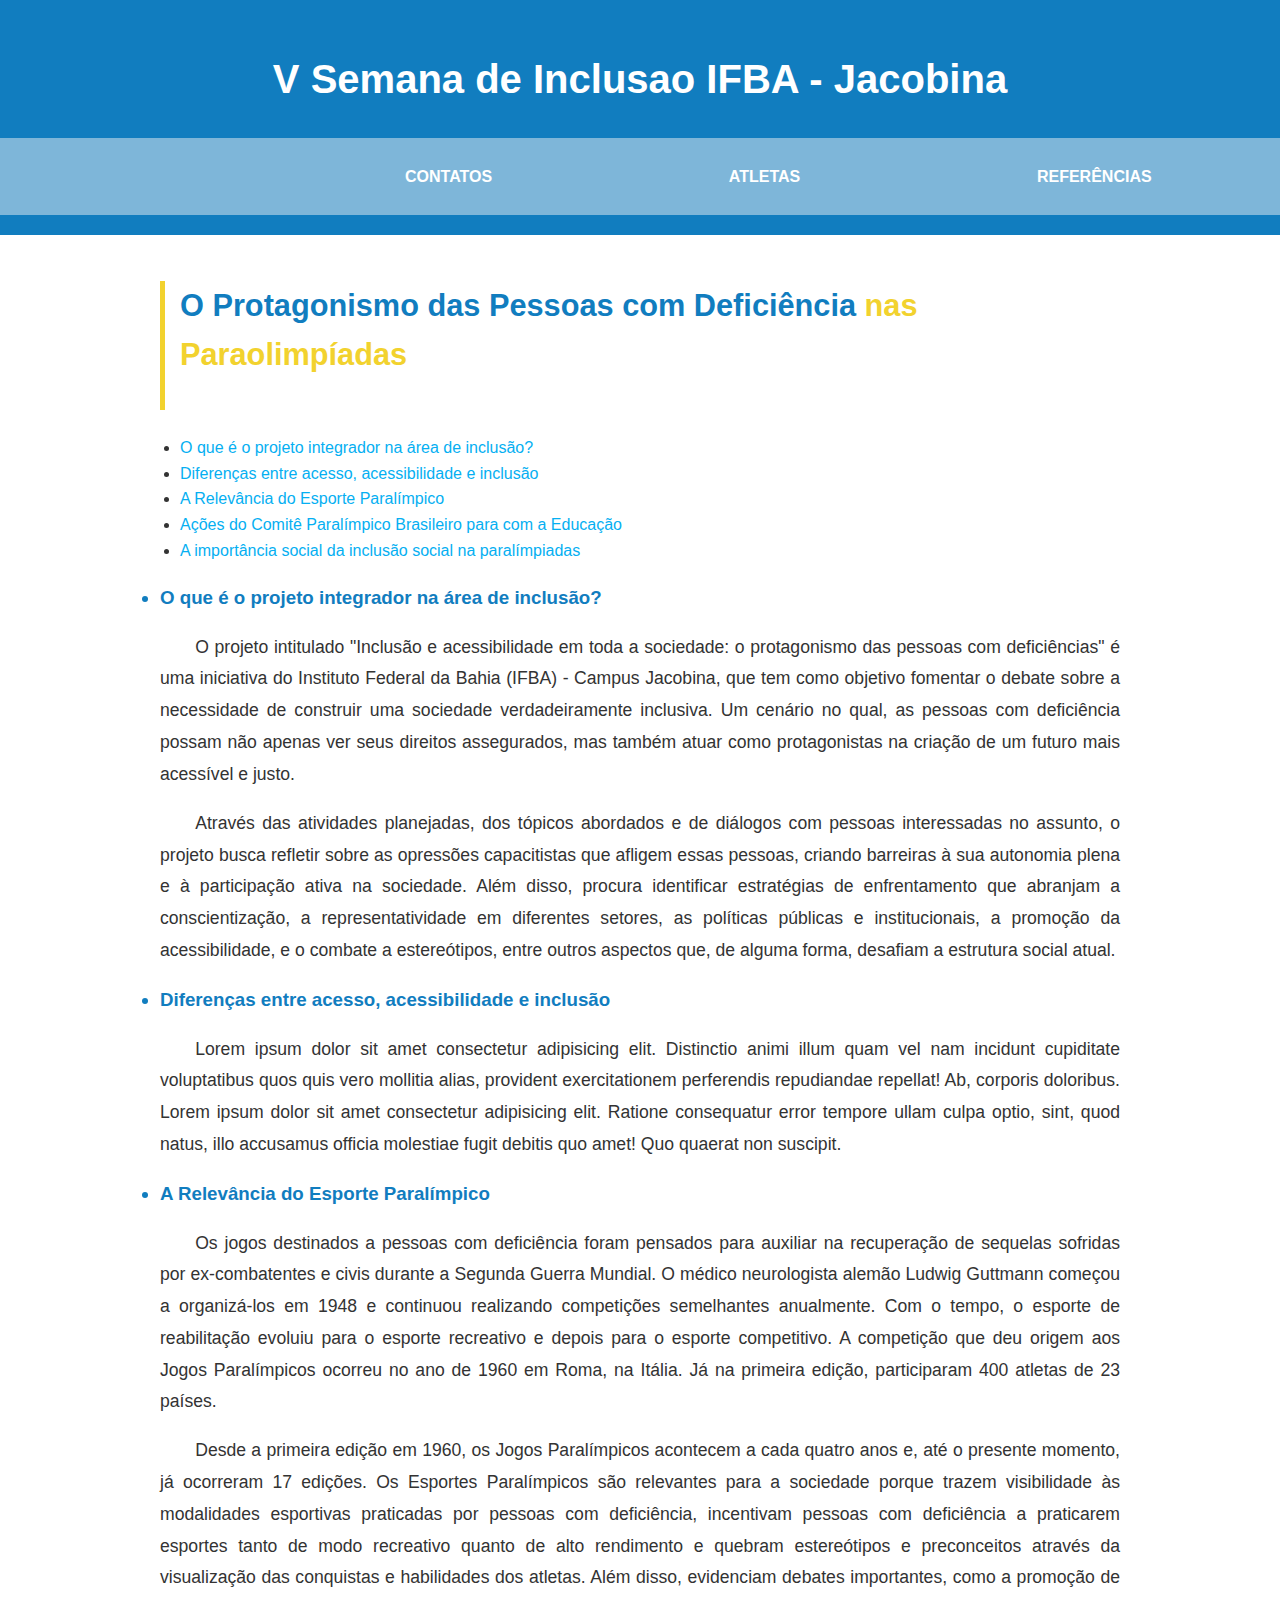
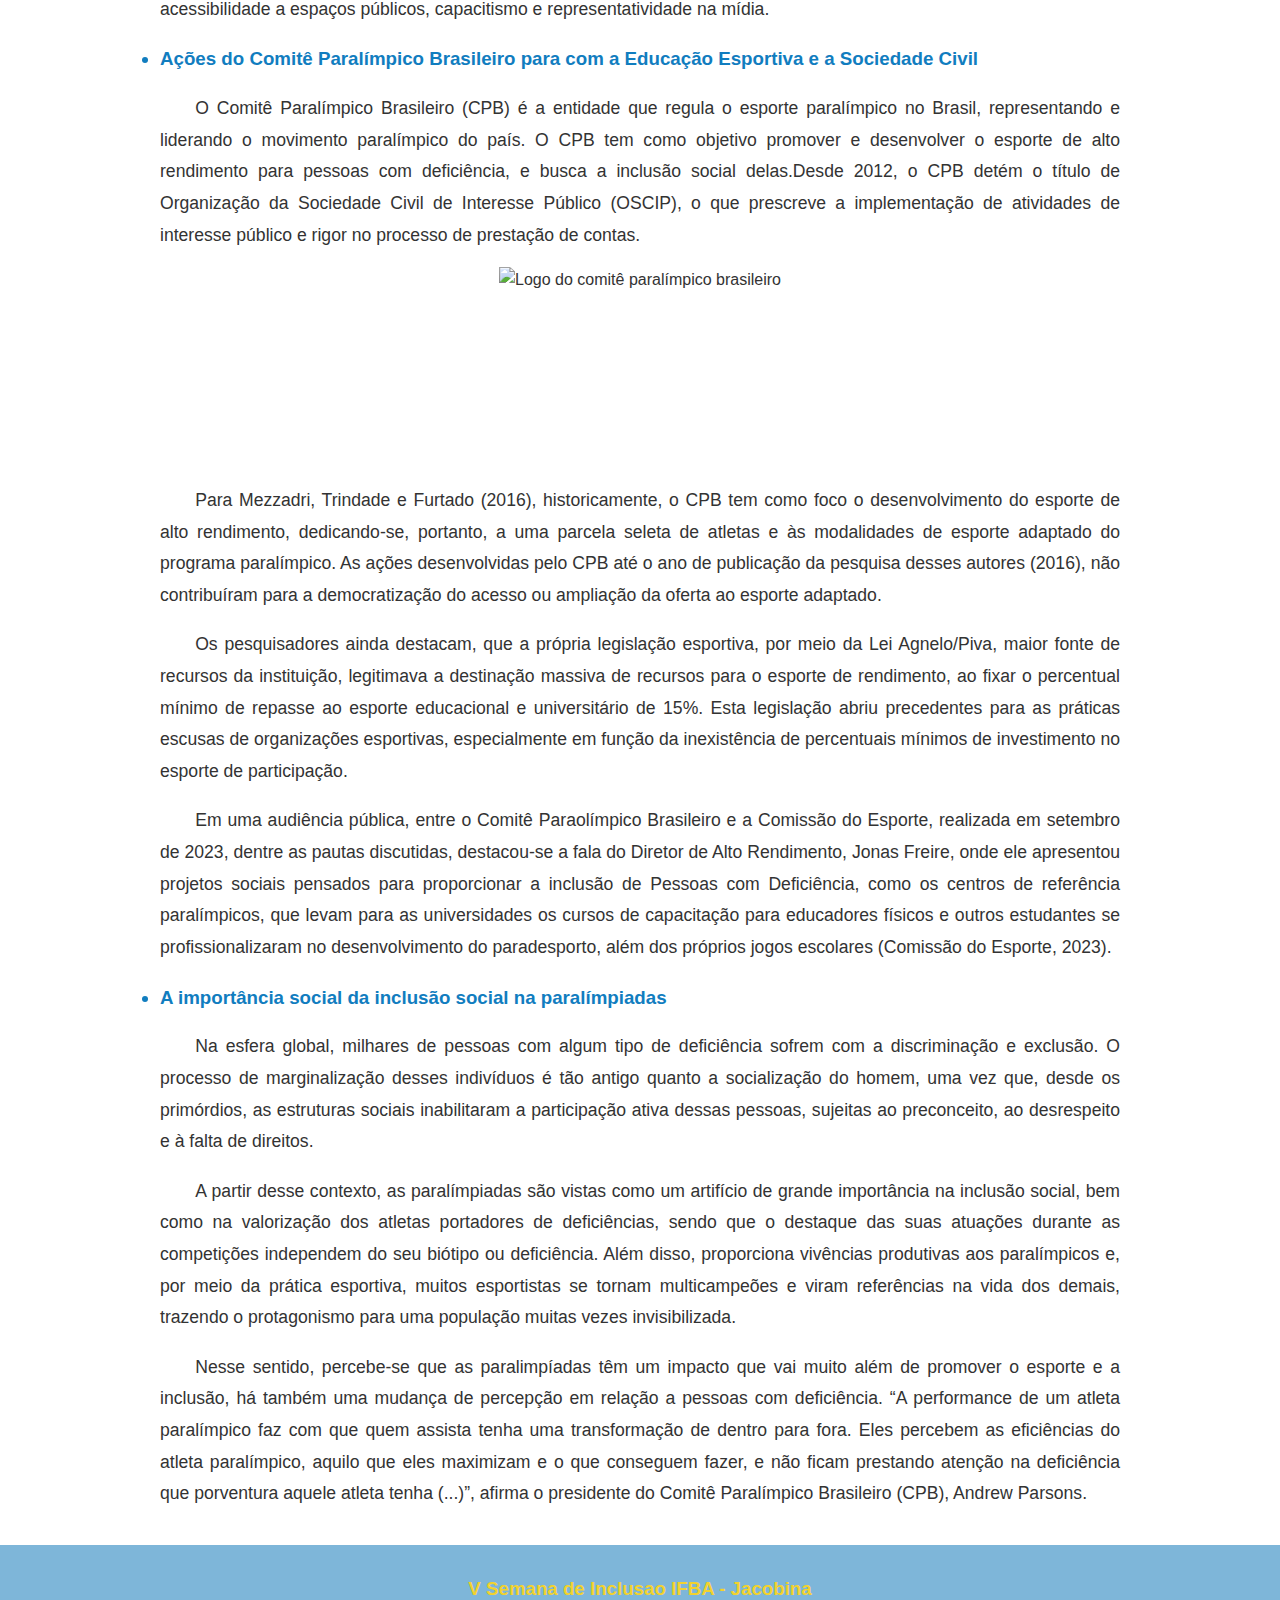
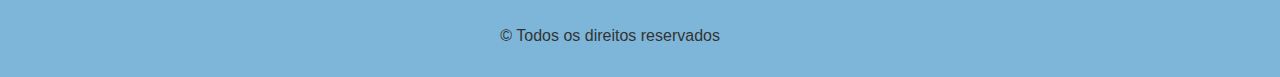
==== index.html @ 33319a95 "Update index.html" ====
<!DOCTYPE html>
<html lang="pt-Br">
<head>
    <meta charset="UTF-8">
    <meta name="viewport" content="width=device-width, initial-scale=1.0">
    <link rel="stylesheet" href="styles/style00.css">
    <link rel="stylesheet" href="styles/style.css">

    <title>V Semana de Inclusao IFBA - Jacobina</title>
</head>
<header class="cabecalho">
    <h1 class="titulo"> V Semana de Inclusao IFBA - Jacobina </h1>
    <nav class="navegacao"> 
        <ul class="menu">
            <li><a class="item" href="#"></a></li>
            <li><a class="item" href="#">Contatos</a></li>
            <li><a class="item" href="#">Atletas</a></li>
            <li><a class="item" href="#">Referências</a></li>
        </ul>
    </nav>
</header>
<body>
    <main class="conteudo-principal" id="projetos">
        
            <!-- 
            <section class="paineis">
            <h1 class="titulo">O que é o projeto integrador na área de inclusão?</h1>
            
            <div class="imagem-painel projeto2"></div>
            <div class="imagem-painel projeto1 mostrar"></div>
                <div class="imagem-painel projeto3"></div>
                <div class="imagem-painel projeto4"></div>
                <div class="imagem-painel projeto5"></div>
                <div class="imagem-painel projeto6"></div>
                <div class="imagem-painel projeto7"></div>
                <div class="imagem-painel projeto8"></div>
                <div class="imagem-painel projeto9"></div>
                
                <a href="#" id="btn-voltar" class="seta btn-voltar">voltar</a>
                <a href="#" id="btn-avancar" class="seta btn-avancar">avançar</a>
            </section>
            -->
            
        <section>
                <h2>
                    O Protagonismo das Pessoas com Deficiência <span>nas Paraolimpíadas</span>
                </h2>
                <section class="sumario">
                    <a href="#projeto_integrador">
                        <li> O que é o projeto integrador na área de inclusão?
                    </a>
                    <a href="#acessibilidade_inclusão">
                        <li>Diferenças entre acesso, acessibilidade e inclusão
                    </a>
                    <a href="#relevancia">
                        <li>A Relevância do Esporte Paralímpico
                    </a>
                    <a href="#acoes_Comite">
                        <li>Ações do Comitê Paralímpico Brasileiro para com a Educação 
                    </a>
                    <a href="#importância_social">
                        <li>A importância social da inclusão social na paralímpiadas
                    </a>
                </section>
                <h3 id="projeto_integrador">
                    <li> O que é o projeto integrador na área de inclusão?</h3>
                <article>
                <p>
                    O projeto intitulado "Inclusão e acessibilidade em toda a sociedade: o protagonismo das pessoas com deficiências" é uma iniciativa do Instituto Federal da Bahia (IFBA) - Campus Jacobina, que tem como objetivo fomentar o debate sobre a necessidade de construir uma sociedade verdadeiramente inclusiva. Um cenário no qual, as pessoas com deficiência possam não apenas ver seus direitos assegurados, mas também atuar como protagonistas na criação de um futuro mais acessível e justo.
                </p>
                <p>
                    Através das atividades planejadas, dos tópicos abordados e de diálogos com pessoas interessadas no assunto, o projeto busca refletir sobre as opressões capacitistas que afligem essas pessoas, criando barreiras à sua autonomia plena e à participação ativa na sociedade. Além disso, procura identificar estratégias de enfrentamento que abranjam a conscientização, a representatividade em diferentes setores, as políticas públicas e institucionais, a promoção da acessibilidade, e o combate a estereótipos, entre outros aspectos que, de alguma forma, desafiam a estrutura social atual.
                </p>
            </article>
            <article>
                <h3 id="acessibilidade_inclusão">
                    <li>Diferenças entre acesso, acessibilidade e inclusão
                </h3>
                <p>
                    Lorem ipsum dolor sit amet consectetur adipisicing elit. Distinctio animi illum quam vel nam incidunt cupiditate voluptatibus quos quis vero mollitia alias, provident exercitationem perferendis repudiandae repellat! Ab, corporis doloribus.
                    Lorem ipsum dolor sit amet consectetur adipisicing elit. Ratione consequatur error tempore ullam culpa optio, sint, quod natus, illo accusamus officia molestiae fugit debitis quo amet! Quo quaerat non suscipit.
                </p>
            </article>
            
            <article>
                <h3 id="relevancia">
                    <li>A Relevância do Esporte Paralímpico
                </h3>
                <p>
                    Os jogos destinados a pessoas com deficiência foram pensados para auxiliar na recuperação de sequelas sofridas por ex-combatentes e civis durante a Segunda Guerra Mundial. O médico neurologista alemão Ludwig Guttmann começou a organizá-los em 1948 e continuou realizando competições semelhantes anualmente. Com o tempo, o esporte de reabilitação evoluiu para o esporte recreativo e depois para o esporte competitivo. A competição que deu origem aos Jogos Paralímpicos ocorreu no ano de 1960 em Roma, na Itália. Já na primeira edição, participaram 400 atletas de 23 países.
                </p>
                <p>
                    Desde a primeira edição em 1960, os Jogos Paralímpicos acontecem a cada quatro anos e, até o presente momento, já ocorreram 17 edições. Os Esportes Paralímpicos são relevantes para a sociedade porque trazem visibilidade às modalidades esportivas praticadas por pessoas com deficiência, incentivam pessoas com deficiência a praticarem esportes tanto de modo recreativo quanto de alto rendimento e quebram estereótipos e preconceitos através da visualização das conquistas e habilidades dos atletas. Além disso, evidenciam debates importantes, como a promoção de acessibilidade a espaços públicos, capacitismo e representatividade na mídia.
                </p>
            </article>
            <article>
                <h3 id="acoes_Comite">
                    <li>Ações do Comitê Paralímpico Brasileiro para com a Educação Esportiva e a Sociedade Civil
                </h3>
                <p>
                    O Comitê Paralímpico Brasileiro (CPB) é a entidade que regula o esporte paralímpico no Brasil, representando e liderando o movimento paralímpico do país. O CPB tem como objetivo promover e desenvolver o esporte de alto rendimento para pessoas com deficiência, e busca a inclusão social delas.Desde 2012, o CPB detém o título de Organização da Sociedade Civil de Interesse Público (OSCIP), o que prescreve a implementação de atividades de interesse público e rigor no processo de prestação de contas.
                </p>
                <figure>
                    <img height="200px" src="assets/img_00.png" alt="Logo do comitê paralímpico brasileiro">
                </figure>
                <p>
                    Para Mezzadri, Trindade e Furtado (2016), historicamente, o CPB tem como foco o desenvolvimento do esporte de alto rendimento, dedicando-se, portanto, a uma parcela seleta de atletas e às modalidades de esporte adaptado do programa paralímpico. As ações desenvolvidas pelo CPB até o ano de publicação da pesquisa desses autores (2016), não contribuíram para a democratização do acesso ou ampliação da oferta ao esporte adaptado.
                </p>
                <p>
                    Os pesquisadores ainda destacam, que a própria legislação esportiva, por meio da Lei Agnelo/Piva, maior fonte de recursos da instituição, legitimava a destinação massiva de recursos para o esporte de rendimento, ao fixar o percentual mínimo de repasse ao esporte educacional e universitário de 15%. Esta legislação abriu precedentes para as práticas escusas de organizações esportivas, especialmente em função da inexistência de percentuais mínimos de investimento no esporte de participação.
                </p>
                <p>
                    Em uma audiência pública, entre o Comitê Paraolímpico Brasileiro e a Comissão do Esporte, realizada em setembro de 2023, dentre as pautas discutidas, destacou-se a fala do Diretor de Alto Rendimento, Jonas Freire, onde ele apresentou projetos sociais pensados para proporcionar a inclusão de Pessoas com Deficiência, como os centros de referência paralímpicos, que levam para as universidades os cursos de capacitação para educadores físicos e outros estudantes se profissionalizaram no desenvolvimento do paradesporto, além dos próprios jogos escolares (Comissão do Esporte, 2023).
                </p>
            </article>
            <article>
                <h3 id="importância_social">
                    <li>A importância social da inclusão social na paralímpiadas
                </h3>
                <p>
                    Na esfera global, milhares de pessoas com algum tipo de deficiência  sofrem com a discriminação e exclusão. O processo de marginalização desses indivíduos é tão antigo quanto a socialização do homem, uma vez que, desde os primórdios, as estruturas sociais inabilitaram a participação ativa dessas pessoas, sujeitas ao preconceito, ao desrespeito e à falta de direitos.
                </p>
                <p>
                    A partir desse contexto, as paralímpiadas são vistas como um artifício de grande importância na inclusão social, bem como na valorização dos atletas portadores de deficiências, sendo que o destaque das suas atuações durante as competições independem do seu biótipo ou deficiência. Além disso, proporciona vivências produtivas aos paralímpicos e, por meio da prática esportiva, muitos esportistas se tornam multicampeões e viram referências na vida dos demais, trazendo o protagonismo para uma população muitas vezes invisibilizada.
                </p>
                <p>
                    Nesse sentido, percebe-se que as paralimpíadas têm um impacto que vai muito além de promover o esporte e a inclusão, há também uma mudança de percepção em relação a pessoas com deficiência. “A performance de um atleta paralímpico faz com que quem assista tenha uma transformação de dentro para fora. Eles percebem as eficiências do atleta paralímpico, aquilo que eles maximizam e o que conseguem fazer, e não ficam prestando atenção na deficiência que porventura aquele atleta tenha (...)”, afirma o presidente do Comitê Paralímpico Brasileiro (CPB), Andrew Parsons.
                </p>
            </article>
        </section>
    </main>
    <footer>

        <nav class="navegacao">
            <h3><span class="titulo">V Semana de Inclusao IFBA - Jacobina</span></h3>
            <p class="copyright">© Todos os direitos reservados</p>
        </nav>
    </footer>
</body>
<script src="scripts/painel.js"></script>
<script src="https://cdnjs.cloudflare.com/ajax/libs/font-awesome/5.15.4/js/all.min.js"></script>
</html>
---- styles/style.css ----
/* Paleta de cores */
:root {
    --primary-color: #117DBF;   /* Azul Escuro */
    --secondary-color: #7EB6D9; /* Azul Claro */
    --highlight-color: #05AFF2; /* Ciano */
    --accent-color: #F2D22E;    /* Amarelo */
    --alert-color: #D93232;     /* Vermelho */
    --text-color: #333;         /* Cor do Texto Principal */
    --background-color: #fff;   /* Fundo Branco */
}

/* Estilos globais */
body {
    font-family: 'Arial', sans-serif;
    line-height: 1.6;
    background-color: var(--background-color);
    color: var(--text-color);
    margin: 0;
    padding: 0;
}


a {
    color: var(--highlight-color);
    text-decoration: none;
}
a:focus, a:hover {
    text-decoration: underline;
}

button, input[type="submit"] {
    background-color: var(--primary-color);
    color: white;
    border: none;
    padding: 10px 20px;
    font-size: 16px;
    cursor: pointer;
    border-radius: 5px;
    transition: background-color 0.3s ease;
}
button:hover, input[type="submit"]:hover {
    background-color: var(--highlight-color);
}
button:focus, input[type="submit"]:focus {
    outline: 2px solid var(--accent-color);
}


.container {
    max-width: 1200px;
    margin: 0 auto;
    padding: 20px;
}

header {
    background-color: var(--primary-color);
    color: white;
    padding: 20px 0;
    text-align: center;
}
header h1 {
    font-size: 2.5em;
}

nav {
    background-color: var(--secondary-color);
    padding: 10px;
}
nav ul {
    list-style: none;
    display: flex;
    justify-content: space-around;
}
nav ul li a {
    color: white;
    padding: 10px;
    text-transform: uppercase;
    font-weight: bold;
}



main{
    display: flex;
    flex-direction: column;
    max-width: 1000px;
    margin: auto;
}
section {
    margin: 20px;

}
section h2 {
    color: var(--primary-color);
    font-size: 1.92em;
    border-left: 5px solid var(--accent-color);
    padding-left: 15px;
    padding-bottom: 1em;
}
section p {
    font-size: 1.1em;
    margin-bottom: 15px;
}
h3{
    color: var(--primary-color);
}
span{
    color: var(--accent-color);
}
p{
    text-align: justify;
    text-indent: 2em;

    line-height: 1.8em;
}
footer{
    display: flex;
    flex-direction: row;
    justify-content: center;
    width: 100vw;
    background-color: var(--secondary-color);;
}
figure{
    display: flex;
    flex-direction: row;
    justify-content: center;
}
h3>li{
    color: var(--primary-color);
}

/* Alertas */
.alert {
    background-color: var(--alert-color);
    color: white;
    padding: 15px;
    border-radius: 5px;
    margin-bottom: 20px;
    font-weight: bold;
    text-align: center;
}

/* Responsividade */
@media (max-width: 768px) {
    nav ul {
        flex-direction: column;
    }
    header h1 {
        font-size: 2em;
    }
    button, input[type="submit"] {
        width: 100%;
    }
}
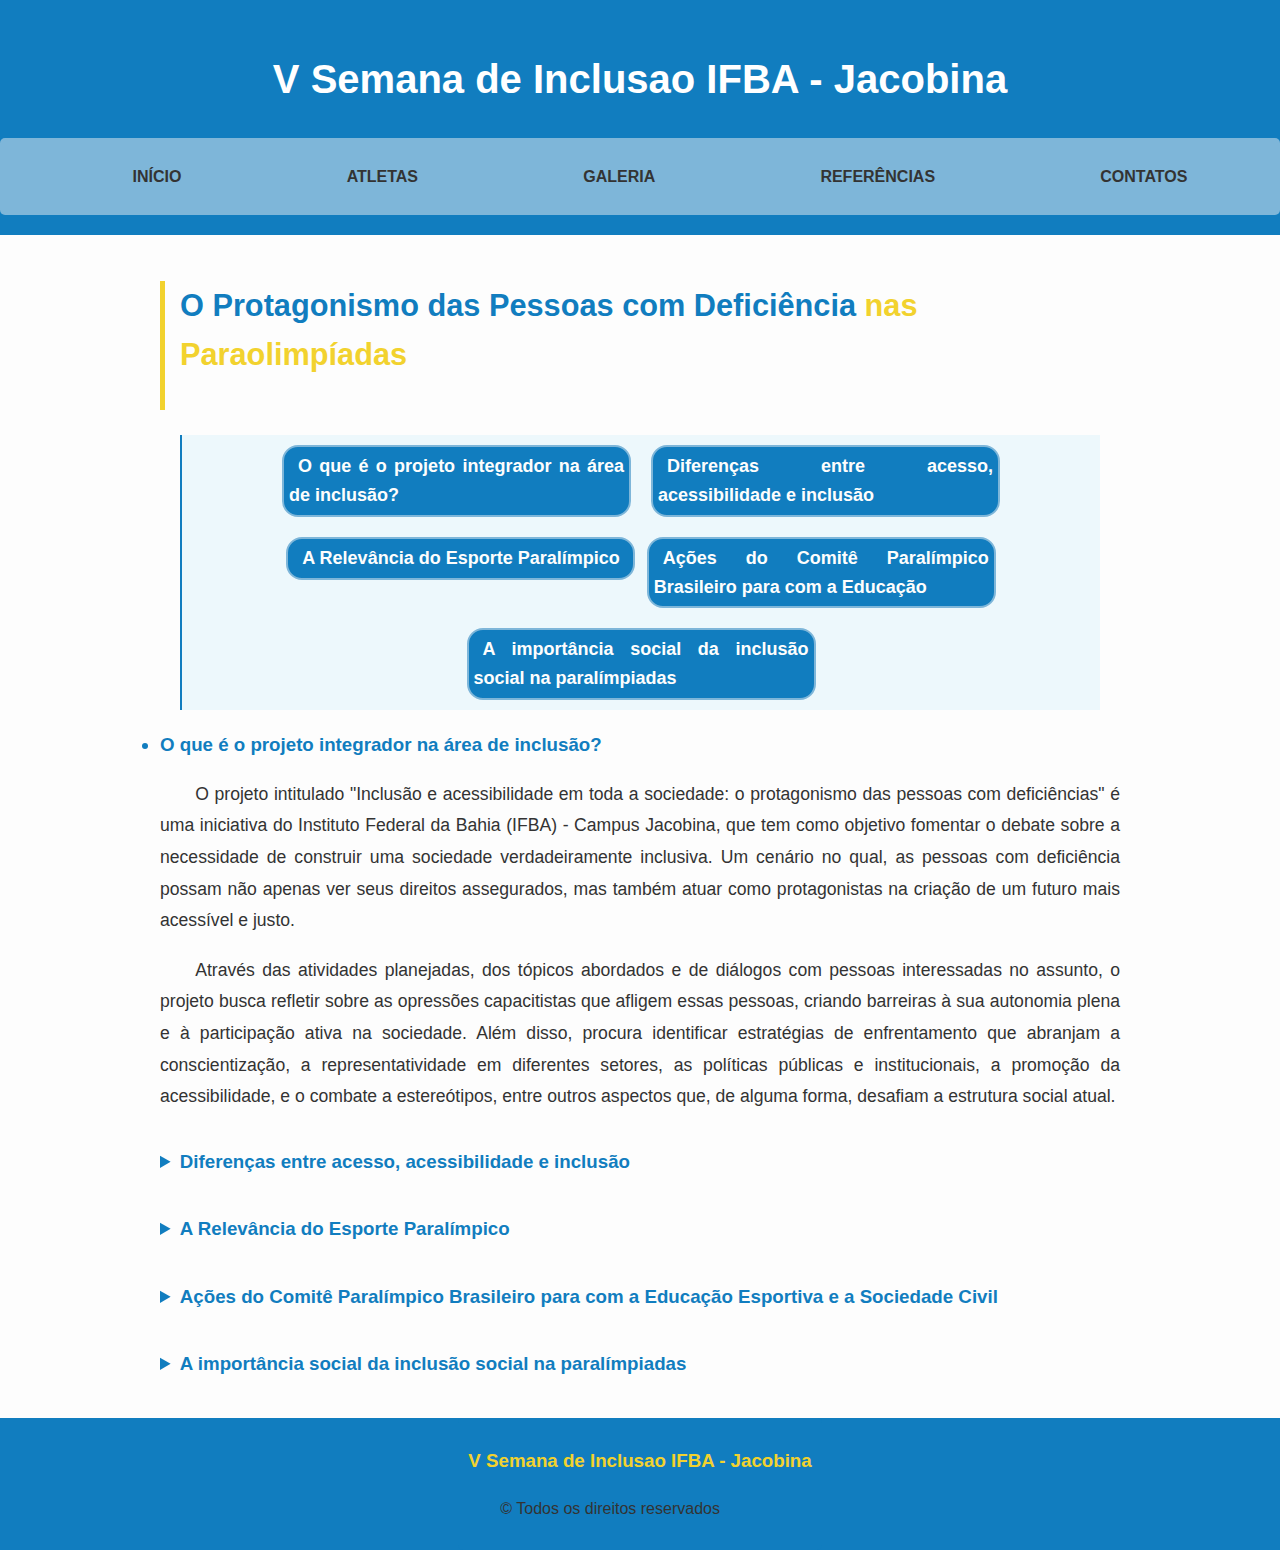
==== commit dd318d6b: "Alterando estilos" ====
--- a/index.html
+++ b/index.html
@@ -5,6 +5,7 @@
     <meta name="viewport" content="width=device-width, initial-scale=1.0">
     <link rel="stylesheet" href="styles/style00.css">
     <link rel="stylesheet" href="styles/style.css">
+    <link rel="shortcut icon" href="img/ico.png" type="image/png">
 
     <title>V Semana de Inclusao IFBA - Jacobina</title>
 </head>
@@ -12,123 +13,133 @@
     <h1 class="titulo"> V Semana de Inclusao IFBA - Jacobina </h1>
     <nav class="navegacao"> 
         <ul class="menu">
-            <li><a class="item" href="#"></a></li>
-            <li><a class="item" href="#">Contatos</a></li>
-            <li><a class="item" href="#">Atletas</a></li>
-            <li><a class="item" href="#">Referências</a></li>
+            <li><a class="item" href="index.html">Início</a></li>
+            <li><a class="item" href="atletas.html">Atletas</a></li>
+            <li><a class="item" href="galeria.html">Galeria</a></li>
+            <li><a class="item" href="referencias.html">Referências</a></li>
+            <li><a class="item" href="contatos.html">Contatos</a></li>
         </ul>
     </nav>
 </header>
 <body>
-    <main class="conteudo-principal" id="projetos">
-        
-            <!-- 
-            <section class="paineis">
-            <h1 class="titulo">O que é o projeto integrador na área de inclusão?</h1>
-            
-            <div class="imagem-painel projeto2"></div>
-            <div class="imagem-painel projeto1 mostrar"></div>
-                <div class="imagem-painel projeto3"></div>
-                <div class="imagem-painel projeto4"></div>
-                <div class="imagem-painel projeto5"></div>
-                <div class="imagem-painel projeto6"></div>
-                <div class="imagem-painel projeto7"></div>
-                <div class="imagem-painel projeto8"></div>
-                <div class="imagem-painel projeto9"></div>
-                
-                <a href="#" id="btn-voltar" class="seta btn-voltar">voltar</a>
-                <a href="#" id="btn-avancar" class="seta btn-avancar">avançar</a>
-            </section>
-            -->
-            
+      <main class="conteudo-principal" id="projetos">
+                    
         <section>
                 <h2>
                     O Protagonismo das Pessoas com Deficiência <span>nas Paraolimpíadas</span>
                 </h2>
                 <section class="sumario">
-                    <a href="#projeto_integrador">
-                        <li> O que é o projeto integrador na área de inclusão?
-                    </a>
-                    <a href="#acessibilidade_inclusão">
-                        <li>Diferenças entre acesso, acessibilidade e inclusão
-                    </a>
-                    <a href="#relevancia">
-                        <li>A Relevância do Esporte Paralímpico
-                    </a>
-                    <a href="#acoes_Comite">
-                        <li>Ações do Comitê Paralímpico Brasileiro para com a Educação 
-                    </a>
-                    <a href="#importância_social">
-                        <li>A importância social da inclusão social na paralímpiadas
-                    </a>
+                    <li><a href="#projeto_integrador">O que é o projeto integrador na área de inclusão?</a>
+                    <li><a href="#acessibilidade_inclusão">Diferenças entre acesso, acessibilidade e inclusão</a>
+                    <li><a href="#relevancia">A Relevância do Esporte Paralímpico</a>
+                    <li><a href="#acoes_Comite">Ações do Comitê Paralímpico Brasileiro para com a Educação</a>
+                    <li><a href="#importância_social">A importância social da inclusão social na paralímpiadas</a>
                 </section>
-                <h3 id="projeto_integrador">
-                    <li> O que é o projeto integrador na área de inclusão?</h3>
+                            
+                            <h3 id="projeto_integrador">
+                                <li> O que é o projeto integrador na área de inclusão?
+                            </h3>
+                            <article>
+                            <p>
+                                O projeto intitulado "Inclusão e acessibilidade em toda a sociedade: o protagonismo das pessoas com deficiências" é uma iniciativa do Instituto Federal da Bahia (IFBA) - Campus Jacobina, que tem como objetivo fomentar o debate sobre a necessidade de construir uma sociedade verdadeiramente inclusiva. Um cenário no qual, as pessoas com deficiência possam não apenas ver seus direitos assegurados, mas também atuar como protagonistas na criação de um futuro mais acessível e justo.
+                            </p>
+                            <p>
+                                Através das atividades planejadas, dos tópicos abordados e de diálogos com pessoas interessadas no assunto, o projeto busca refletir sobre as opressões capacitistas que afligem essas pessoas, criando barreiras à sua autonomia plena e à participação ativa na sociedade. Além disso, procura identificar estratégias de enfrentamento que abranjam a conscientização, a representatividade em diferentes setores, as políticas públicas e institucionais, a promoção da acessibilidade, e o combate a estereótipos, entre outros aspectos que, de alguma forma, desafiam a estrutura social atual.
+                            </p>
+                        </article>
+                            
+                        <article>
+                            <details>
+                                <summary>
+                                    <h3 id="acessibilidade_inclusão">
+                                        <li>Diferenças entre acesso, acessibilidade e inclusão
+                                    </h3>
+                                </summary>
+                                <p>
+                                    O Acesso tem tido sentido como uma quebra de barreiras, relaciona-se à capacidade de chegar a um local ou utilizar um serviço, mas não necessariamente implica em uma experiência plena e satisfatória.
+                                    O acesso é crucial porque garante que todas as pessoas possam usufruir de recursos, serviços e oportunidades. Sua importância se reflete principalmente nas áreas dos direitos humanos, promovendo a igualdade e a dignidade, permitindo que todos tenham as mesmas oportunidades;
+                                    Na educação, facilitando o aprendizado, assegurando que todos os estudantes, independentemente de suas habilidades, possam participar plenamente;
+                                    Nos empregos, aumentando a inclusão no mercado de trabalho, permitindo que pessoas diversas contribuam com suas habilidades únicas;
+                                    E também na participação social, fortalecendo a coesão social ao garantir que todos possam participar em atividades comunitárias e políticas.
+                                </p>
+                                <p>
+                                    Acesso é um vetor de democratização, de ampliação do número de usuários, beneficiários, participantes, votantes, princípio esse que se move sempre com representações da universalização. Assim, garantir o acesso é essencial para construir uma sociedade mais justa e integrada, onde cada indivíduo pode desenvolver seu potencial. O autor Manzini (2008, p. 283) recupera o que há de específico na acessibilidade e pondera que, por exemplo, é possível ter acesso a determinado espaço e, ainda assim, esse espaço ser desprovido de recursos de acessibilidade. 
+                                </p>
+                                <p>
+                                    A acessibilidade é transformar o ambiente físico e digital para a autonomia e liberdade de qualquer pessoa com deficiência. Já a inclusão é um conjunto de atitudes e artifícios utilizados para garantir que diferenças de classe social, idade, educação, gênero, raça e também condições físicas e mentais não sejam barreiras para o acesso a bens, serviços e oportunidades que são de direito a todos. Portanto a acessibilidade é um dos atributos que a inclusão abraça. 
+                                </p>
+                                <p>
+                                    Portanto, são dois conceitos intimamente ligados: sem um, o outro não acontece. Ambos são essenciais para garantir que os cidadãos possam usufruir plenamente dos seus direitos. Tornar algo acessível significa viabilizar a equiparação das oportunidades em todas as esferas da vida, eliminando barreiras e oferecendo ferramentas que promovam a autonomia dos sujeitos. Dessa forma, todos poderão ser incluídos. Não é diferente com a educação. Para que ela seja realizada plenamente, enquanto um direito fundamental e universal dos cidadãos brasileiros, assegurado por lei, é necessário haver acessibilidade e inclusão. Todos devem ser incluídos nos espaços de ensino, não importando o seu gênero, a sua etnia, a sua idade, a sua situação socioeconômica ou as suas necessidades específicas.
+                                </p>
+                                <p>
+                                    A inclusão e acessibilidade se dão pelo processo de conscientização das pessoas, das empresas e de órgãos e instituições, que devem se adequar às necessidades de cada um. Uma pessoa cadeirante, por exemplo, precisa de rampas para ter acesso aos prédios; pessoas cegas e/ou de baixa visão necessitam de recursos em braile ou em letra ampliada; pessoas surdas requerem intérpretes que possam mediar a comunicação em Libras; os portadores do Transtorno do Espectro Autista (TEA) podem precisar de monitoria/mentoria, e assim por diante.
+                                </p>
+                                <p>
+                                    Considera-se acessibilidade física a ampliação de calçadas, a implantação de pisos táteis, a inserção estratégica de rampas, elevadores e escadas. Em relação aos serviços, estes contemplam atividades de acompanhamento e monitoria, tradução e interpretação de Libras, transcrição de textos em braile, conversão de textos para leitores de tela, instalação de softwares e audiodescrição de imagens, entre outros.
+                                </p>
+                            </details>
+                        </article>
+                
                 <article>
-                <p>
-                    O projeto intitulado "Inclusão e acessibilidade em toda a sociedade: o protagonismo das pessoas com deficiências" é uma iniciativa do Instituto Federal da Bahia (IFBA) - Campus Jacobina, que tem como objetivo fomentar o debate sobre a necessidade de construir uma sociedade verdadeiramente inclusiva. Um cenário no qual, as pessoas com deficiência possam não apenas ver seus direitos assegurados, mas também atuar como protagonistas na criação de um futuro mais acessível e justo.
-                </p>
-                <p>
-                    Através das atividades planejadas, dos tópicos abordados e de diálogos com pessoas interessadas no assunto, o projeto busca refletir sobre as opressões capacitistas que afligem essas pessoas, criando barreiras à sua autonomia plena e à participação ativa na sociedade. Além disso, procura identificar estratégias de enfrentamento que abranjam a conscientização, a representatividade em diferentes setores, as políticas públicas e institucionais, a promoção da acessibilidade, e o combate a estereótipos, entre outros aspectos que, de alguma forma, desafiam a estrutura social atual.
-                </p>
-            </article>
-            <article>
-                <h3 id="acessibilidade_inclusão">
-                    <li>Diferenças entre acesso, acessibilidade e inclusão
-                </h3>
-                <p>
-                    Lorem ipsum dolor sit amet consectetur adipisicing elit. Distinctio animi illum quam vel nam incidunt cupiditate voluptatibus quos quis vero mollitia alias, provident exercitationem perferendis repudiandae repellat! Ab, corporis doloribus.
-                    Lorem ipsum dolor sit amet consectetur adipisicing elit. Ratione consequatur error tempore ullam culpa optio, sint, quod natus, illo accusamus officia molestiae fugit debitis quo amet! Quo quaerat non suscipit.
-                </p>
-            </article>
-            
-            <article>
-                <h3 id="relevancia">
-                    <li>A Relevância do Esporte Paralímpico
-                </h3>
-                <p>
-                    Os jogos destinados a pessoas com deficiência foram pensados para auxiliar na recuperação de sequelas sofridas por ex-combatentes e civis durante a Segunda Guerra Mundial. O médico neurologista alemão Ludwig Guttmann começou a organizá-los em 1948 e continuou realizando competições semelhantes anualmente. Com o tempo, o esporte de reabilitação evoluiu para o esporte recreativo e depois para o esporte competitivo. A competição que deu origem aos Jogos Paralímpicos ocorreu no ano de 1960 em Roma, na Itália. Já na primeira edição, participaram 400 atletas de 23 países.
-                </p>
-                <p>
-                    Desde a primeira edição em 1960, os Jogos Paralímpicos acontecem a cada quatro anos e, até o presente momento, já ocorreram 17 edições. Os Esportes Paralímpicos são relevantes para a sociedade porque trazem visibilidade às modalidades esportivas praticadas por pessoas com deficiência, incentivam pessoas com deficiência a praticarem esportes tanto de modo recreativo quanto de alto rendimento e quebram estereótipos e preconceitos através da visualização das conquistas e habilidades dos atletas. Além disso, evidenciam debates importantes, como a promoção de acessibilidade a espaços públicos, capacitismo e representatividade na mídia.
-                </p>
-            </article>
-            <article>
-                <h3 id="acoes_Comite">
-                    <li>Ações do Comitê Paralímpico Brasileiro para com a Educação Esportiva e a Sociedade Civil
-                </h3>
-                <p>
-                    O Comitê Paralímpico Brasileiro (CPB) é a entidade que regula o esporte paralímpico no Brasil, representando e liderando o movimento paralímpico do país. O CPB tem como objetivo promover e desenvolver o esporte de alto rendimento para pessoas com deficiência, e busca a inclusão social delas.Desde 2012, o CPB detém o título de Organização da Sociedade Civil de Interesse Público (OSCIP), o que prescreve a implementação de atividades de interesse público e rigor no processo de prestação de contas.
-                </p>
-                <figure>
-                    <img height="200px" src="assets/img_00.png" alt="Logo do comitê paralímpico brasileiro">
-                </figure>
-                <p>
-                    Para Mezzadri, Trindade e Furtado (2016), historicamente, o CPB tem como foco o desenvolvimento do esporte de alto rendimento, dedicando-se, portanto, a uma parcela seleta de atletas e às modalidades de esporte adaptado do programa paralímpico. As ações desenvolvidas pelo CPB até o ano de publicação da pesquisa desses autores (2016), não contribuíram para a democratização do acesso ou ampliação da oferta ao esporte adaptado.
-                </p>
-                <p>
-                    Os pesquisadores ainda destacam, que a própria legislação esportiva, por meio da Lei Agnelo/Piva, maior fonte de recursos da instituição, legitimava a destinação massiva de recursos para o esporte de rendimento, ao fixar o percentual mínimo de repasse ao esporte educacional e universitário de 15%. Esta legislação abriu precedentes para as práticas escusas de organizações esportivas, especialmente em função da inexistência de percentuais mínimos de investimento no esporte de participação.
-                </p>
-                <p>
-                    Em uma audiência pública, entre o Comitê Paraolímpico Brasileiro e a Comissão do Esporte, realizada em setembro de 2023, dentre as pautas discutidas, destacou-se a fala do Diretor de Alto Rendimento, Jonas Freire, onde ele apresentou projetos sociais pensados para proporcionar a inclusão de Pessoas com Deficiência, como os centros de referência paralímpicos, que levam para as universidades os cursos de capacitação para educadores físicos e outros estudantes se profissionalizaram no desenvolvimento do paradesporto, além dos próprios jogos escolares (Comissão do Esporte, 2023).
-                </p>
-            </article>
-            <article>
-                <h3 id="importância_social">
-                    <li>A importância social da inclusão social na paralímpiadas
-                </h3>
-                <p>
-                    Na esfera global, milhares de pessoas com algum tipo de deficiência  sofrem com a discriminação e exclusão. O processo de marginalização desses indivíduos é tão antigo quanto a socialização do homem, uma vez que, desde os primórdios, as estruturas sociais inabilitaram a participação ativa dessas pessoas, sujeitas ao preconceito, ao desrespeito e à falta de direitos.
-                </p>
-                <p>
-                    A partir desse contexto, as paralímpiadas são vistas como um artifício de grande importância na inclusão social, bem como na valorização dos atletas portadores de deficiências, sendo que o destaque das suas atuações durante as competições independem do seu biótipo ou deficiência. Além disso, proporciona vivências produtivas aos paralímpicos e, por meio da prática esportiva, muitos esportistas se tornam multicampeões e viram referências na vida dos demais, trazendo o protagonismo para uma população muitas vezes invisibilizada.
-                </p>
-                <p>
-                    Nesse sentido, percebe-se que as paralimpíadas têm um impacto que vai muito além de promover o esporte e a inclusão, há também uma mudança de percepção em relação a pessoas com deficiência. “A performance de um atleta paralímpico faz com que quem assista tenha uma transformação de dentro para fora. Eles percebem as eficiências do atleta paralímpico, aquilo que eles maximizam e o que conseguem fazer, e não ficam prestando atenção na deficiência que porventura aquele atleta tenha (...)”, afirma o presidente do Comitê Paralímpico Brasileiro (CPB), Andrew Parsons.
-                </p>
-            </article>
-        </section>
-    </main>
+                    <details>
+        
+                    <summary>
+                        <h3 id="relevancia">
+                            <li>A Relevância do Esporte Paralímpico
+                        </h3>
+                    </summary>
+                        <p>
+                            Os jogos destinados a pessoas com deficiência foram pensados para auxiliar na recuperação de sequelas sofridas por ex-combatentes e civis durante a Segunda Guerra Mundial. O médico neurologista alemão Ludwig Guttmann começou a organizá-los em 1948 e continuou realizando competições semelhantes anualmente. Com o tempo, o esporte de reabilitação evoluiu para o esporte recreativo e depois para o esporte competitivo. A competição que deu origem aos Jogos Paralímpicos ocorreu no ano de 1960 em Roma, na Itália. Já na primeira edição, participaram 400 atletas de 23 países.
+                        </p>
+                        <p>
+                            Desde a primeira edição em 1960, os Jogos Paralímpicos acontecem a cada quatro anos e, até o presente momento, já ocorreram 17 edições. Os Esportes Paralímpicos são relevantes para a sociedade porque trazem visibilidade às modalidades esportivas praticadas por pessoas com deficiência, incentivam pessoas com deficiência a praticarem esportes tanto de modo recreativo quanto de alto rendimento e quebram estereótipos e preconceitos através da visualização das conquistas e habilidades dos atletas. Além disso, evidenciam debates importantes, como a promoção de acessibilidade a espaços públicos, capacitismo e representatividade na mídia.
+                        </p>
+                    </details>
+                </article>
+                <article>
+                    <details>
+                            <summary>
+                                <h3 id="acoes_Comite">
+                                    <li>Ações do Comitê Paralímpico Brasileiro para com a Educação Esportiva e a Sociedade Civil
+                                </h3>
+                            </summary>
+                            <p>
+                                O Comitê Paralímpico Brasileiro (CPB) é a entidade que regula o esporte paralímpico no Brasil, representando e liderando o movimento paralímpico do país. O CPB tem como objetivo promover e desenvolver o esporte de alto rendimento para pessoas com deficiência, e busca a inclusão social delas.Desde 2012, o CPB detém o título de Organização da Sociedade Civil de Interesse Público (OSCIP), o que prescreve a implementação de atividades de interesse público e rigor no processo de prestação de contas.
+                            </p>
+                            <figure>
+                                <img height="200px" src="img/comite-paralimpico-brasileiro-logo.png" alt="Logo do comitê paralímpico brasileiro">
+                            </figure>
+                            <p>
+                                Para Mezzadri, Trindade e Furtado (2016), historicamente, o CPB tem como foco o desenvolvimento do esporte de alto rendimento, dedicando-se, portanto, a uma parcela seleta de atletas e às modalidades de esporte adaptado do programa paralímpico. As ações desenvolvidas pelo CPB até o ano de publicação da pesquisa desses autores (2016), não contribuíram para a democratização do acesso ou ampliação da oferta ao esporte adaptado.
+                            </p>
+                            <p>
+                                Os pesquisadores ainda destacam, que a própria legislação esportiva, por meio da Lei Agnelo/Piva, maior fonte de recursos da instituição, legitimava a destinação massiva de recursos para o esporte de rendimento, ao fixar o percentual mínimo de repasse ao esporte educacional e universitário de 15%. Esta legislação abriu precedentes para as práticas escusas de organizações esportivas, especialmente em função da inexistência de percentuais mínimos de investimento no esporte de participação.
+                            </p>
+                            <p>
+                                Em uma audiência pública, entre o Comitê Paraolímpico Brasileiro e a Comissão do Esporte, realizada em setembro de 2023, dentre as pautas discutidas, destacou-se a fala do Diretor de Alto Rendimento, Jonas Freire, onde ele apresentou projetos sociais pensados para proporcionar a inclusão de Pessoas com Deficiência, como os centros de referência paralímpicos, que levam para as universidades os cursos de capacitação para educadores físicos e outros estudantes se profissionalizaram no desenvolvimento do paradesporto, além dos próprios jogos escolares (Comissão do Esporte, 2023).
+                            </p>
+                    </details>
+                </article>
+                    <article>
+                        <details>
+                            <summary>
+                                <h3 id="importância_social">
+                                    <li>A importância social da inclusão social na paralímpiadas
+                                </h3>
+                            </summary>
+                            <p>
+                                Na esfera global, milhares de pessoas com algum tipo de deficiência  sofrem com a discriminação e exclusão. O processo de marginalização desses indivíduos é tão antigo quanto a socialização do homem, uma vez que, desde os primórdios, as estruturas sociais inabilitaram a participação ativa dessas pessoas, sujeitas ao preconceito, ao desrespeito e à falta de direitos.
+                            </p>
+                            <p>
+                                A partir desse contexto, as paralímpiadas são vistas como um artifício de grande importância na inclusão social, bem como na valorização dos atletas portadores de deficiências, sendo que o destaque das suas atuações durante as competições independem do seu biótipo ou deficiência. Além disso, proporciona vivências produtivas aos paralímpicos e, por meio da prática esportiva, muitos esportistas se tornam multicampeões e viram referências na vida dos demais, trazendo o protagonismo para uma população muitas vezes invisibilizada.
+                            </p>
+                            <p>
+                                Nesse sentido, percebe-se que as paralimpíadas têm um impacto que vai muito além de promover o esporte e a inclusão, há também uma mudança de percepção em relação a pessoas com deficiência. “A performance de um atleta paralímpico faz com que quem assista tenha uma transformação de dentro para fora. Eles percebem as eficiências do atleta paralímpico, aquilo que eles maximizam e o que conseguem fazer, e não ficam prestando atenção na deficiência que porventura aquele atleta tenha (...)”, afirma o presidente do Comitê Paralímpico Brasileiro (CPB), Andrew Parsons.
+                            </p>
+                        </details>
+                    </article>
+                </section>
+            </main>
     <footer>
 
         <nav class="navegacao">
@@ -137,6 +148,4 @@
         </nav>
     </footer>
 </body>
-<script src="scripts/painel.js"></script>
-<script src="https://cdnjs.cloudflare.com/ajax/libs/font-awesome/5.15.4/js/all.min.js"></script>
 </html>
--- a/styles/style.css
+++ b/styles/style.css
@@ -6,7 +6,7 @@
     --accent-color: #F2D22E;    /* Amarelo */
     --alert-color: #D93232;     /* Vermelho */
     --text-color: #333;         /* Cor do Texto Principal */
-    --background-color: #fff;   /* Fundo Branco */
+    --background-color: #fdfdfd;   /* Fundo Branco */
 }
 
 /* Estilos globais */
@@ -38,12 +38,6 @@
     border-radius: 5px;
     transition: background-color 0.3s ease;
 }
-button:hover, input[type="submit"]:hover {
-    background-color: var(--highlight-color);
-}
-button:focus, input[type="submit"]:focus {
-    outline: 2px solid var(--accent-color);
-}
 
 
 .container {
@@ -65,7 +59,13 @@
 nav {
     background-color: var(--secondary-color);
     padding: 10px;
-}
+    border-radius: 5px;
+}
+
+footer nav{
+    background-color: var(--primary-color);
+}
+
 nav ul {
     list-style: none;
     display: flex;
@@ -76,6 +76,7 @@
     padding: 10px;
     text-transform: uppercase;
     font-weight: bold;
+    color: var(--text-color);
 }
 
 
@@ -118,7 +119,7 @@
     flex-direction: row;
     justify-content: center;
     width: 100vw;
-    background-color: var(--secondary-color);;
+    background-color: var(--primary-color);;
 }
 figure{
     display: flex;
@@ -128,6 +129,50 @@
 h3>li{
     color: var(--primary-color);
 }
+.sumario{
+    display: flex;
+    flex-direction: row;
+    flex-wrap: wrap;
+    justify-content: center;
+    border-left: #117DBF solid 2px;
+    background-color: #05aff210;
+    padding: 10px;
+    gap: 20px;
+}
+.sumario li{
+    list-style: none;
+}
+.sumario li a{
+    font-size: 15px;
+    width: 100%;
+    max-width: 335px;
+    font-size: large;
+    text-indent: 0.5em;
+    border: var(--secondary-color) solid 2px;
+    border-radius: 16px;
+    padding: 5px;
+    color: var(--background-color);
+    background-color: var(--primary-color);
+    font-weight: 550;
+    text-align: justify;
+    display: block;
+}
+
+.sumario li a:hover{
+    background-color: var(--accent-color);
+    color: var(--primary-color);
+    transition: 0.5s;
+    text-decoration: none;
+}
+
+summary{
+    display: flex;
+}
+summary:hover{
+    background-color: var(--accent-color);
+    cursor: pointer;
+    }
+
 
 /* Alertas */
 .alert {
@@ -151,4 +196,27 @@
     button, input[type="submit"] {
         width: 100%;
     }
-}
+    .sumario{
+        font-size: 0.9em;
+        margin: 0;
+        border: none;
+        display: flex;
+        flex-direction: column;
+        flex-wrap: nowrap;
+        align-items: center;
+        background-color: var(--background-color);
+    }
+    .sumario li a{
+        width: 560px;
+        max-width: 560px;
+    }
+    
+}
+@media (max-width: 560px) {
+    
+    .sumario li a{
+        width: 345px;
+        border-radius: unset;
+        border: none;
+    }
+}
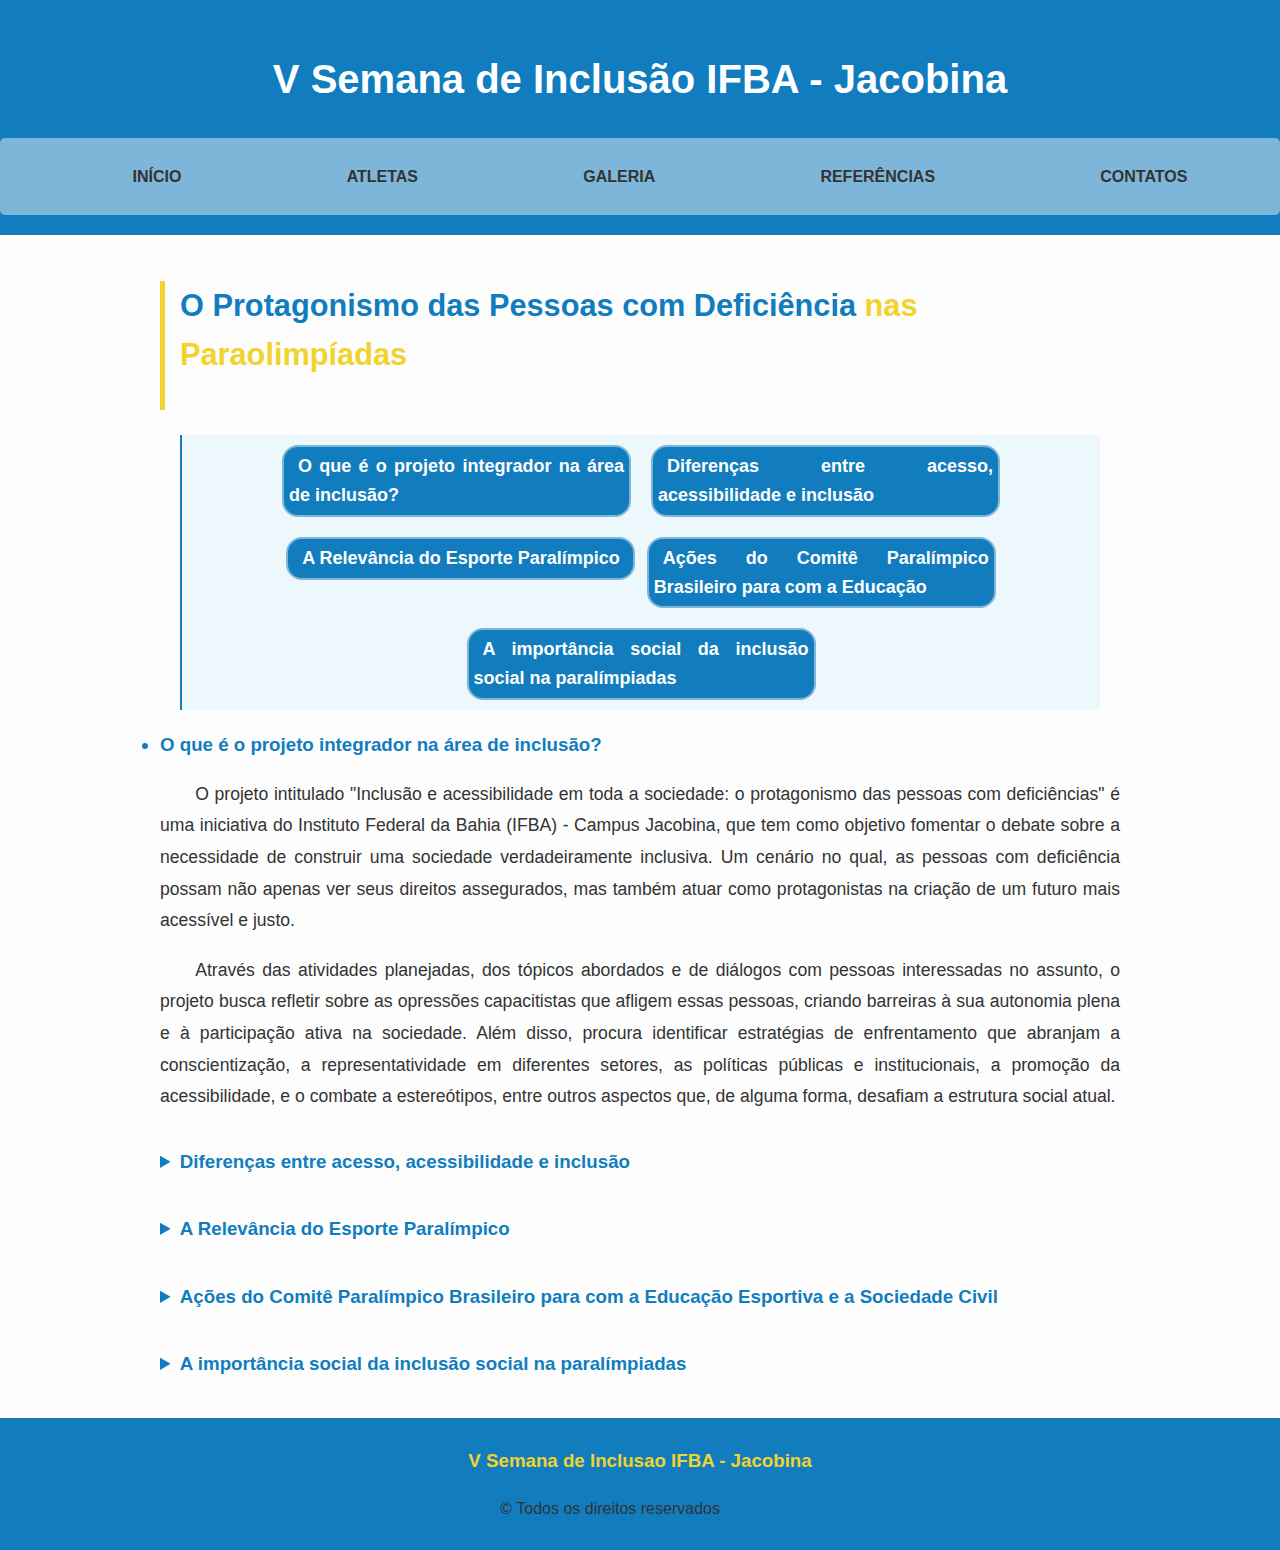
==== commit 1b6533f0: "Update index.html" ====
--- a/index.html
+++ b/index.html
@@ -7,10 +7,10 @@
     <link rel="stylesheet" href="styles/style.css">
     <link rel="shortcut icon" href="img/ico.png" type="image/png">
 
-    <title>V Semana de Inclusao IFBA - Jacobina</title>
+    <title>V Semana de Inclusão IFBA - Jacobina</title>
 </head>
 <header class="cabecalho">
-    <h1 class="titulo"> V Semana de Inclusao IFBA - Jacobina </h1>
+    <h1 class="titulo"> V Semana de Inclusão IFBA - Jacobina </h1>
     <nav class="navegacao"> 
         <ul class="menu">
             <li><a class="item" href="index.html">Início</a></li>
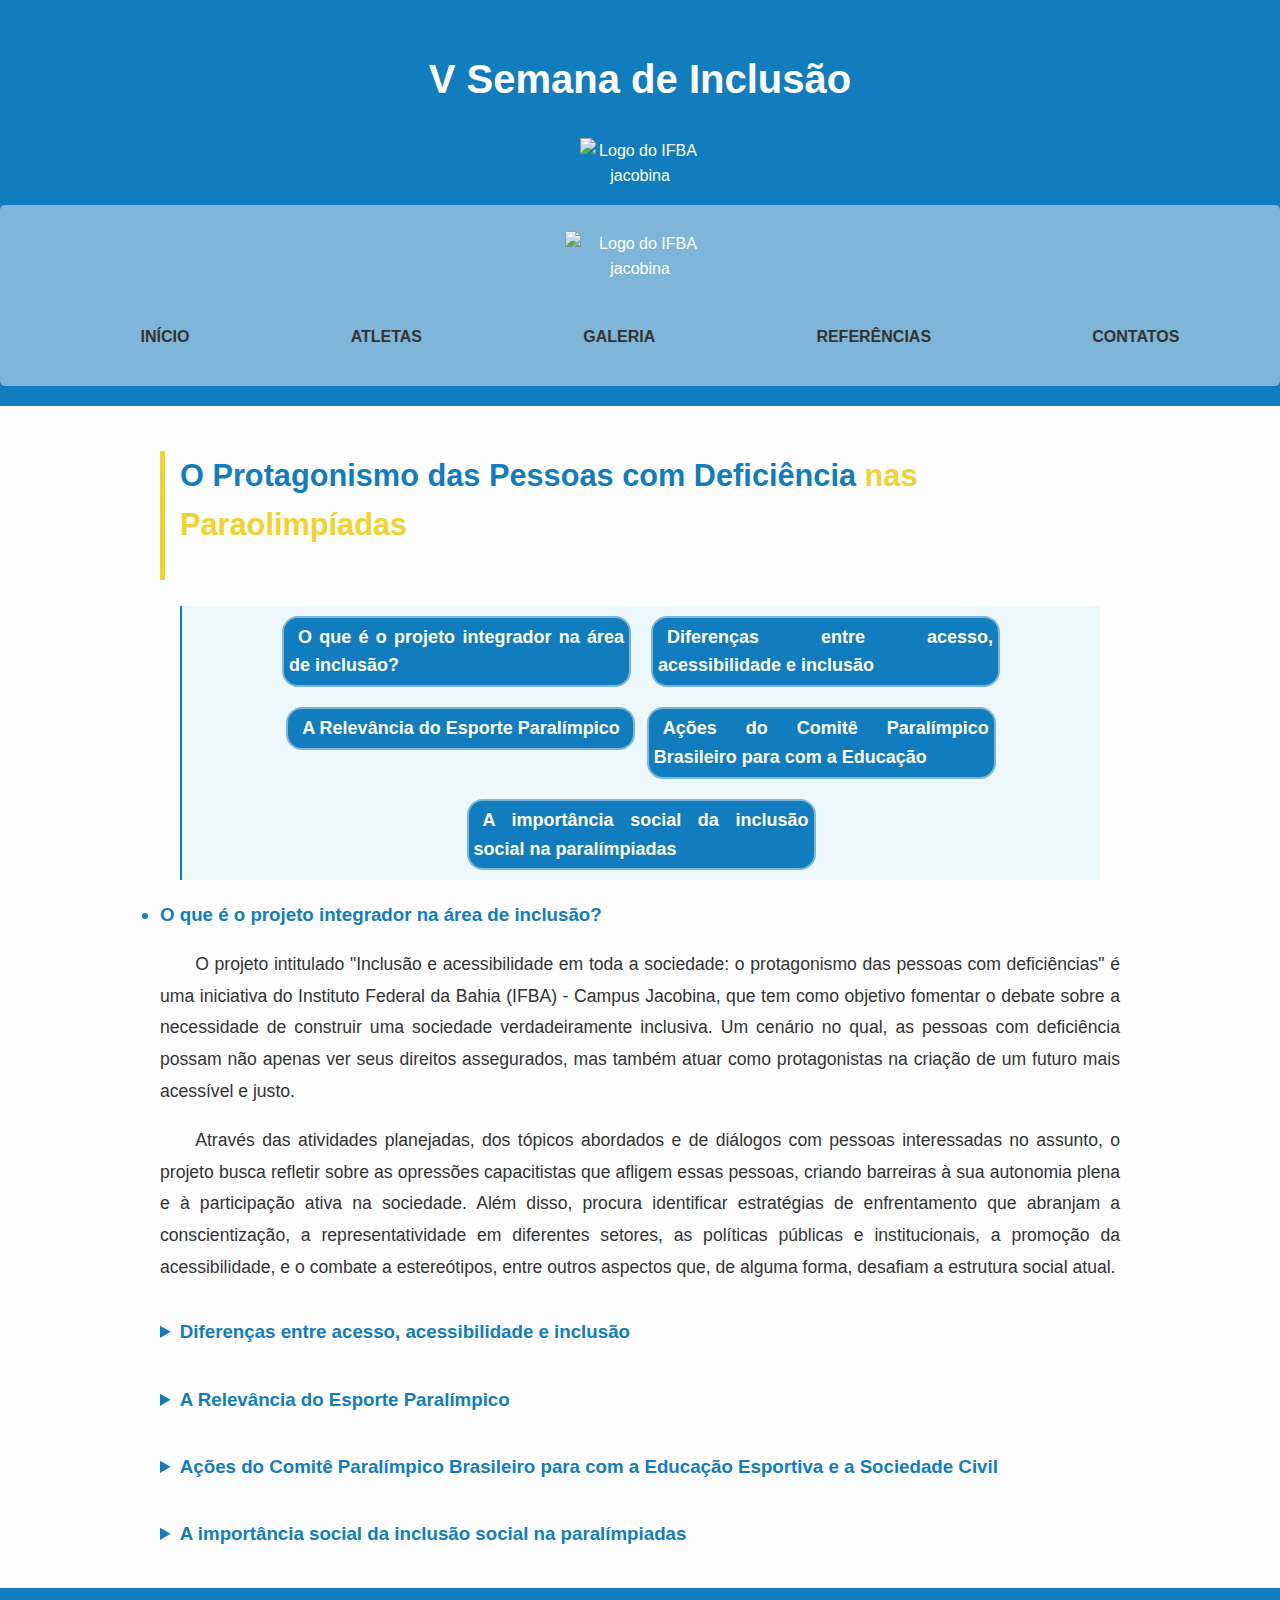
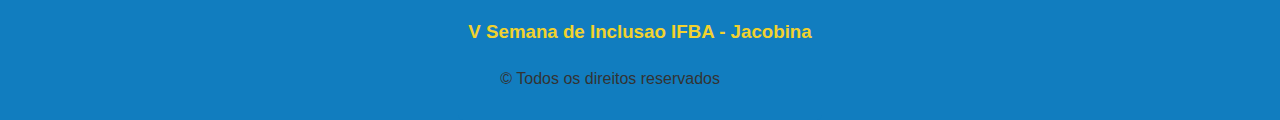
==== commit 054c6628: "Update index.html" ====
--- a/index.html
+++ b/index.html
@@ -10,7 +10,14 @@
     <title>V Semana de Inclusão IFBA - Jacobina</title>
 </head>
 <header class="cabecalho">
-    <h1 class="titulo"> V Semana de Inclusão IFBA - Jacobina </h1>
+    <h1 class="titulo"> V Semana de Inclusão </h1>
+    <figure>
+        <img width="120px" src="img/IFBA_.Logo_jacobina.png" alt="Logo do IFBA jacobina">
+    </figure>
+    <nav class="navegacao"> 
+        <figure>
+            <img width="150px" src="img/logo_CAPNE.png" alt="Logo do IFBA jacobina">
+        </figure>
     <nav class="navegacao"> 
         <ul class="menu">
             <li><a class="item" href="index.html">Início</a></li>
@@ -147,5 +154,15 @@
             <p class="copyright">© Todos os direitos reservados</p>
         </nav>
     </footer>
-</body>
+<div vw class="enabled">
+        <div vw-access-button class="active"></div>
+        <div vw-plugin-wrapper>
+        <div class="vw-plugin-top-wrapper"></div>
+        </div>
+        </div>
+    </body>
+    <script src="https://vlibras.gov.br/app/vlibras-plugin.js"></script>
+    <script>
+    new window.VLibras.Widget('https://vlibras.gov.br/app');
+    </script>
 </html>
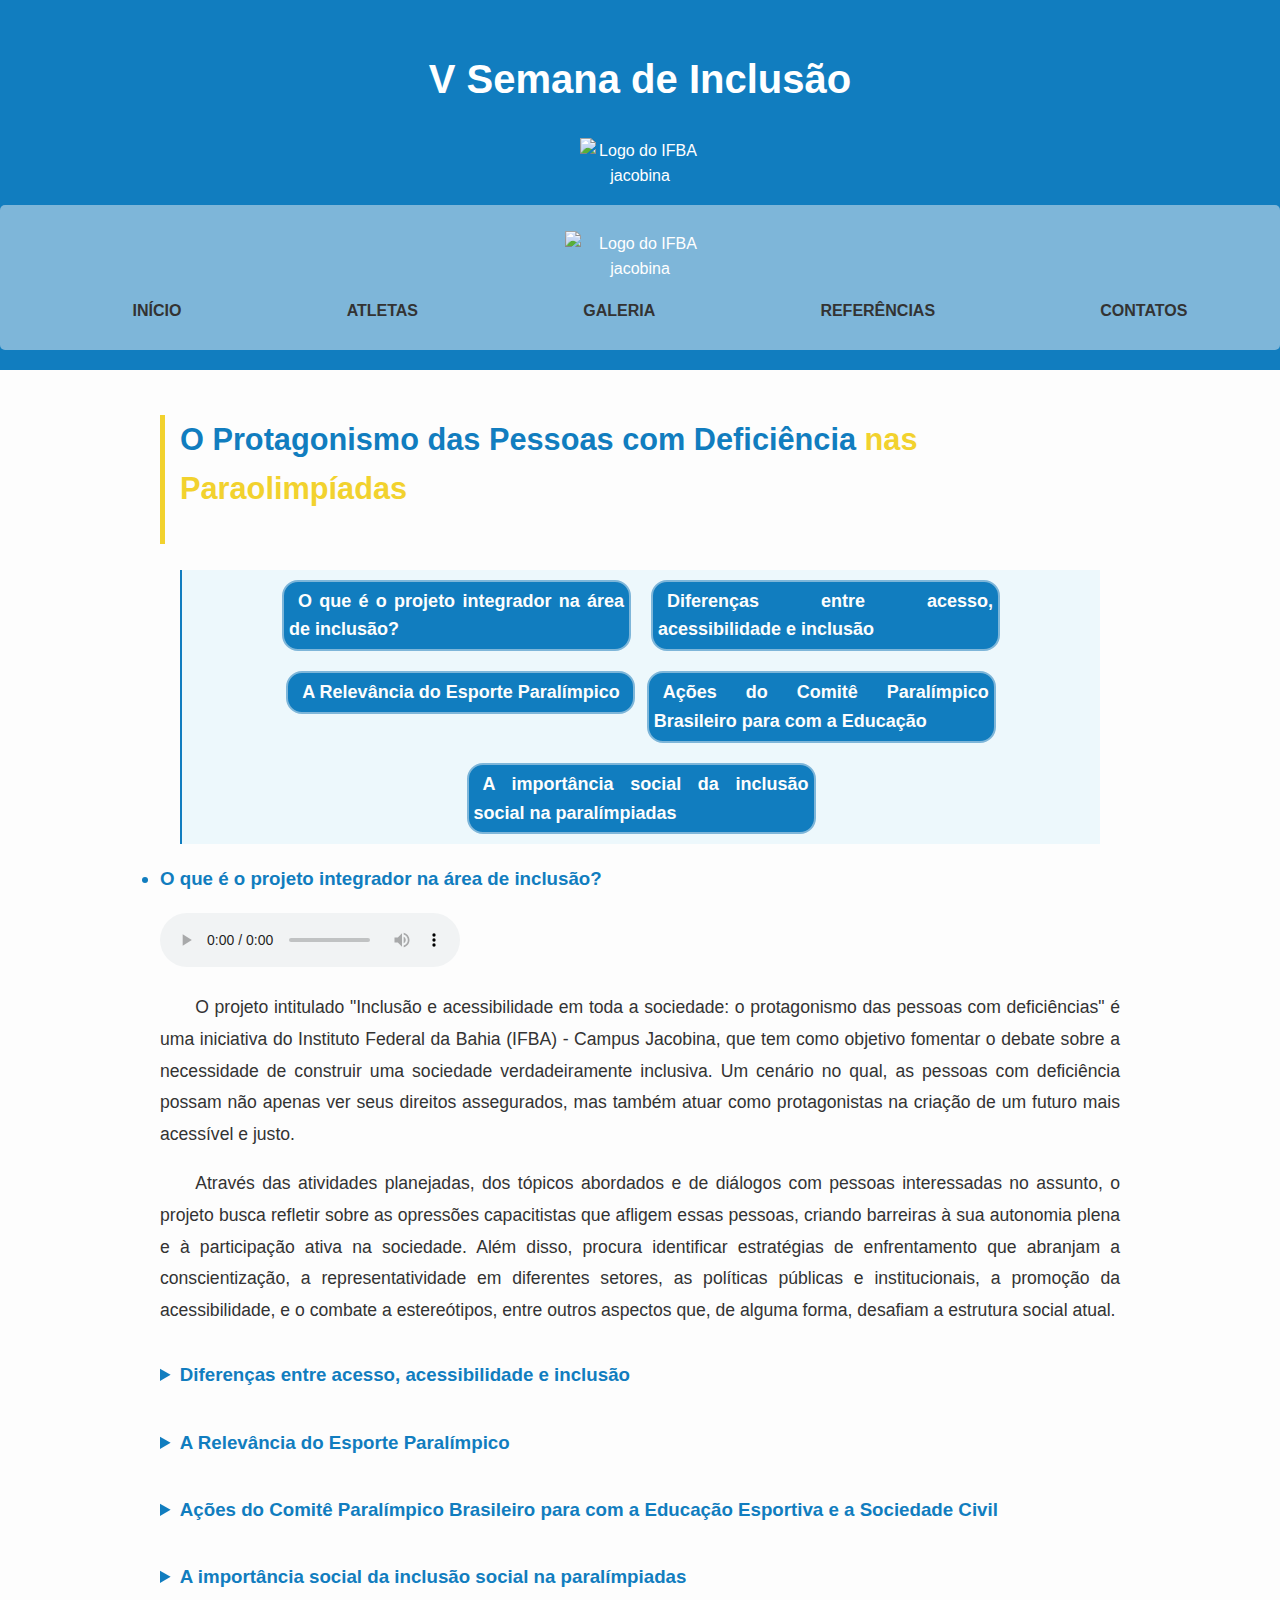
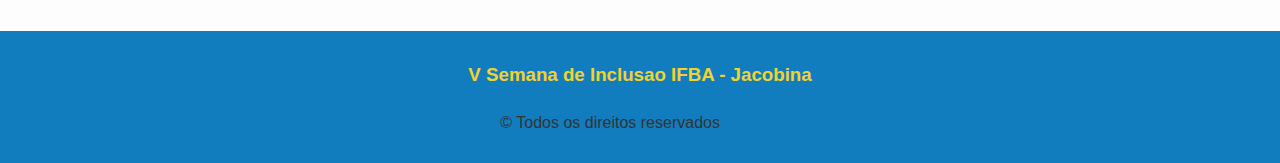
==== commit 80af2410: "Update index.html" ====
--- a/index.html
+++ b/index.html
@@ -18,7 +18,6 @@
         <figure>
             <img width="150px" src="img/logo_CAPNE.png" alt="Logo do IFBA jacobina">
         </figure>
-    <nav class="navegacao"> 
         <ul class="menu">
             <li><a class="item" href="index.html">Início</a></li>
             <li><a class="item" href="atletas.html">Atletas</a></li>
@@ -29,7 +28,7 @@
     </nav>
 </header>
 <body>
-      <main class="conteudo-principal" id="projetos">
+        <main class="conteudo-principal" id="projetos">
                     
         <section>
                 <h2>
@@ -42,10 +41,18 @@
                     <li><a href="#acoes_Comite">Ações do Comitê Paralímpico Brasileiro para com a Educação</a>
                     <li><a href="#importância_social">A importância social da inclusão social na paralímpiadas</a>
                 </section>
-                            
-                            <h3 id="projeto_integrador">
-                                <li> O que é o projeto integrador na área de inclusão?
-                            </h3>
+                <h3 id="projeto_integrador">
+                    <li> O que é o projeto integrador na área de inclusão?
+                        
+                    </h3> 
+                    <div class="audio">
+                        <audio controls id="music">
+                            <source src="src/o_que_e_o_projeto.mpeg" type="audio/mpeg">
+                            Your browser does not support the audio element.
+                        </audio>
+                    </div>
+
+
                             <article>
                             <p>
                                 O projeto intitulado "Inclusão e acessibilidade em toda a sociedade: o protagonismo das pessoas com deficiências" é uma iniciativa do Instituto Federal da Bahia (IFBA) - Campus Jacobina, que tem como objetivo fomentar o debate sobre a necessidade de construir uma sociedade verdadeiramente inclusiva. Um cenário no qual, as pessoas com deficiência possam não apenas ver seus direitos assegurados, mas também atuar como protagonistas na criação de um futuro mais acessível e justo.
@@ -57,10 +64,17 @@
                             
                         <article>
                             <details>
+                            <div class="audio"></div>
+                                <audio controls id="music">
+                                    <source src="src/diferenca_entre_acesso.mpeg" type="audio/mpeg">
+                                    Your browser does not support the audio element.
+                                </audio>
+                            </div>
                                 <summary>
                                     <h3 id="acessibilidade_inclusão">
                                         <li>Diferenças entre acesso, acessibilidade e inclusão
                                     </h3>
+                                    
                                 </summary>
                                 <p>
                                     O Acesso tem tido sentido como uma quebra de barreiras, relaciona-se à capacidade de chegar a um local ou utilizar um serviço, mas não necessariamente implica em uma experiência plena e satisfatória.
@@ -89,7 +103,12 @@
                 
                 <article>
                     <details>
-        
+                    <div class="audio">
+                        <audio controls id="music">
+                            <source src="src/relevancia_esporte.mpeg" type="audio/mpeg">
+                            Your browser does not support the audio element.
+                        </audio>
+                    </div>
                     <summary>
                         <h3 id="relevancia">
                             <li>A Relevância do Esporte Paralímpico
@@ -105,6 +124,12 @@
                 </article>
                 <article>
                     <details>
+                    <div class="audio">
+                        <audio controls id="music">
+                            <source src="src/acoes_comite.mpeg" type="audio/mpeg">
+                            Your browser does not support the audio element.
+                        </audio>
+                    </div>
                             <summary>
                                 <h3 id="acoes_Comite">
                                     <li>Ações do Comitê Paralímpico Brasileiro para com a Educação Esportiva e a Sociedade Civil
@@ -129,6 +154,12 @@
                 </article>
                     <article>
                         <details>
+                            <div class="audio">
+                                <audio controls id="music">
+                                    <source src="src/importancia_social.mpeg" type="audio/mpeg">
+                                    Your browser does not support the audio element.
+                                </audio>
+                            </div>
                             <summary>
                                 <h3 id="importância_social">
                                     <li>A importância social da inclusão social na paralímpiadas
@@ -154,7 +185,7 @@
             <p class="copyright">© Todos os direitos reservados</p>
         </nav>
     </footer>
-<div vw class="enabled">
+    <div vw class="enabled">
         <div vw-access-button class="active"></div>
         <div vw-plugin-wrapper>
         <div class="vw-plugin-top-wrapper"></div>
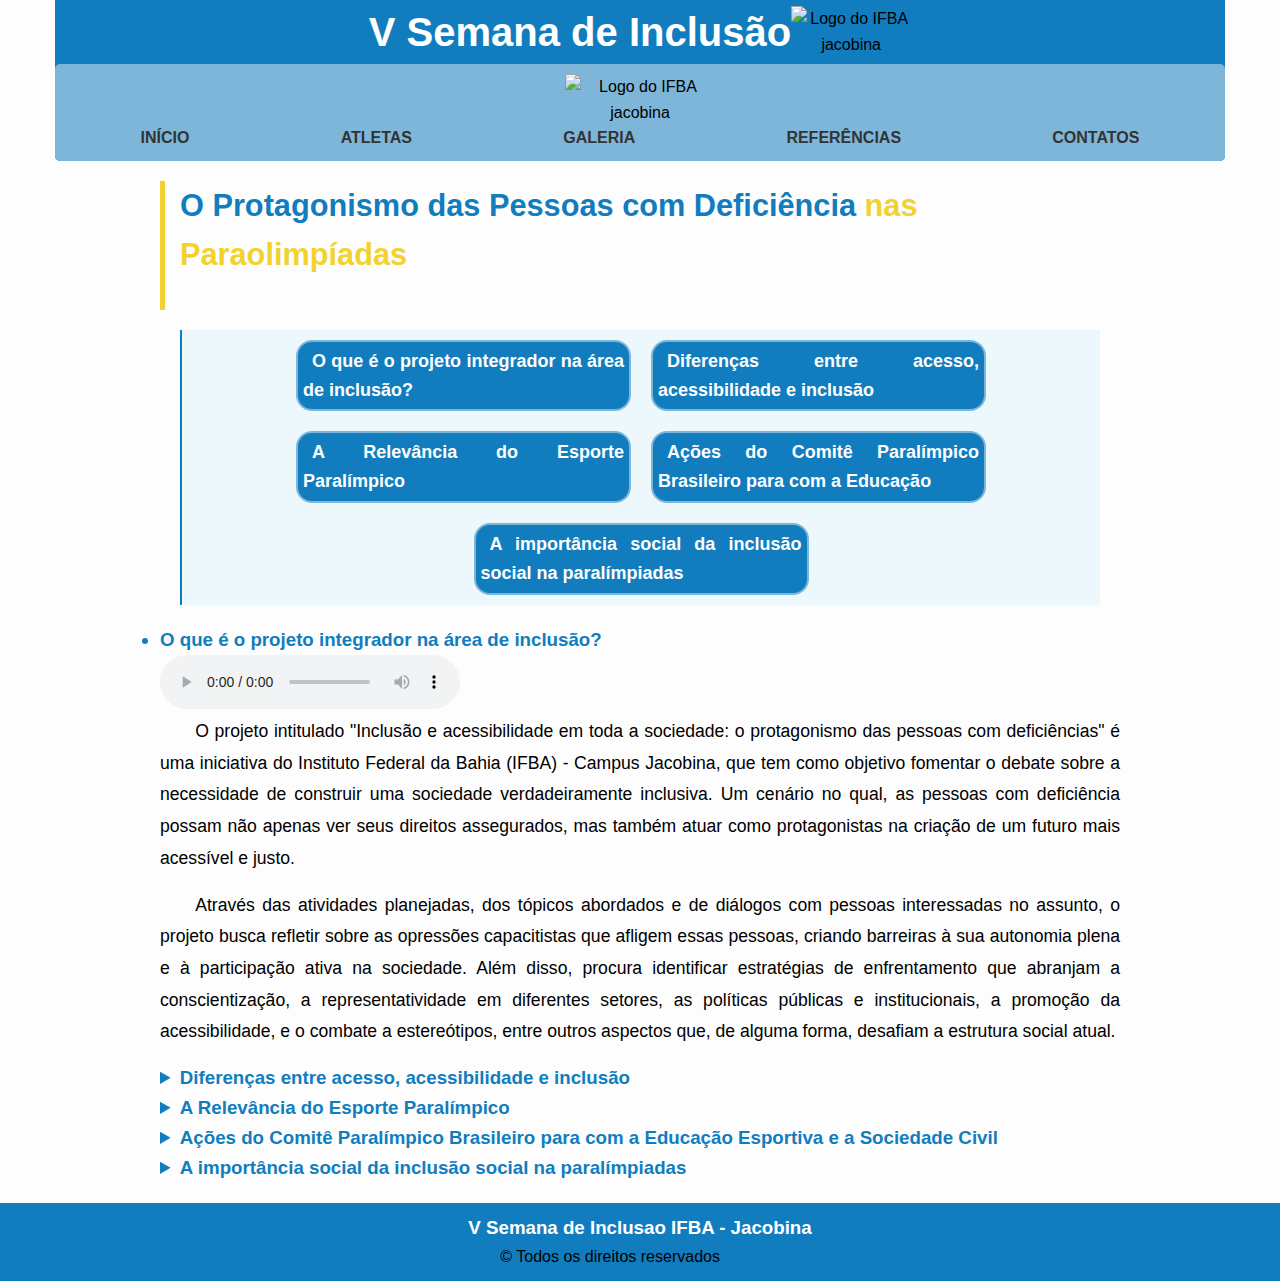
==== commit 2a02b11a: "Alterando estilo da página contatos" ====
--- a/index.html
+++ b/index.html
@@ -10,8 +10,8 @@
     <title>V Semana de Inclusão IFBA - Jacobina</title>
 </head>
 <header class="cabecalho">
-    <h1 class="titulo"> V Semana de Inclusão </h1>
     <figure>
+        <h1 class="titulo"> V Semana de Inclusão </h1>
         <img width="120px" src="img/IFBA_.Logo_jacobina.png" alt="Logo do IFBA jacobina">
     </figure>
     <nav class="navegacao"> 
--- a/styles/style00.css
+++ b/styles/style00.css
@@ -0,0 +1,314 @@
+@import url('https://fonts.googleapis.com/css2?family=Public+Sans:wght@300;400;800&display=swap');
+
+* {
+    margin: 0;
+    padding: 0;
+    box-sizing: border-box;
+    color: #000;
+}
+
+img {
+    max-width: 100%;
+}
+
+a {
+    text-decoration: none;
+}
+
+ul {
+    list-style: none;
+}
+
+html {
+    scroll-behavior: smooth;
+}
+
+body {
+    font-family: 'Public Sans', sans-serif;
+}
+
+.ul-list{
+    list-style: circle;
+    margin-left: 3dvw;
+}
+
+/*CABEÇALHO*/
+
+.cabecalho {
+    display: flex;
+    flex-direction: column;
+    justify-content: center;
+    /* align-items: center; */
+    /* padding-bottom: 5px;*/
+    max-width: 1170px;    
+    margin: 0 auto;
+    flex-wrap: wrap;
+    scroll-behavior: smooth;
+    border-bottom-left-radius: 5px;
+    border-bottom-right-radius: 5px;
+}
+
+@media(max-width: 624px) {
+     .cabecalho {
+        justify-content: center;
+    }
+
+    .cabecalho .logo {
+        margin-bottom: 30px;
+    }
+    .navegacao .menu .item a{
+        font-size: calc(0.6em + 1vw);
+    }
+}
+
+.logo {
+    display: flex;
+    align-items: center;
+    text-transform: uppercase;
+    color: #000;
+    font-weight: 800;
+}
+
+.logo .imagem {
+    width: 100px;
+}
+
+.logo .titulo{
+    transition: 0.3s ease-in-out;
+    margin-left: 7px;
+    font-size: 17px;
+}
+
+.logo:hover .titulo{
+    color: #1ED760;
+}
+
+.navegacao .menu {
+    display: flex;
+}
+
+.navegacao .menu .item {
+    margin: 10px;    
+}
+
+.navegacao .menu .item a {
+    padding: 15px;
+    transition: 0.3s ease-in-out;
+}
+
+.navegacao .menu .item a:hover {
+    background-color: #1ED760;
+    color: white;
+}
+
+/* CABEÇALHO */
+
+/* PAINEL */
+
+.conteudo-principal .paineis{
+    position: relative;
+    height: 700px;
+    display: flex;
+    justify-content: center;   
+    align-items: center; 
+}
+
+@media (max-width: 900px){
+    .conteudo-principal .paineis{
+        height: 500px;
+    }
+}
+
+.conteudo-principal .paineis .imagem-painel {
+    background-repeat: no-repeat; /*explicar o no-repeat  */
+    background-size: cover; /*explicar o cover  */
+    background-position: center;
+    min-width: 100%;  /*explicar o vw  */
+    height: 100%;
+    position: absolute; /*explicar o absolute  */
+    z-index: -1;
+    filter: brightness(70%); /*explicar o filtro   */
+    opacity: 0;
+    transition: 0.5s ease-out;
+    font-size: 20px;
+}
+
+.conteudo-principal .paineis .imagem-painel.projeto1{
+    background-image: url('../imagens/painel1.jpg'); /*explicar voltar a pasta  */
+}
+
+.conteudo-principal .paineis .imagem-painel.projeto2{
+    background-image: url('../imagens/painel2.jpg'); /*explicar voltar a pasta  */
+}
+
+.conteudo-principal .paineis .imagem-painel.projeto3{
+    background-image: url('../imagens/painel3.jpg'); /*explicar voltar a pasta  */
+}
+
+.conteudo-principal .paineis .imagem-painel.mostrar{
+    opacity: 1;
+}
+
+.conteudo-principal .paineis .titulo{        
+    color: #fff;
+    text-transform: uppercase;
+    font-size: calc(1em + 1vw);
+}
+
+.conteudo-principal .paineis .seta{
+    background: url(../imagens/seta.png) no-repeat center;
+    background-size: contain;
+    width: 50px;
+    height: 50px;
+    position: absolute; 
+    text-indent: 100%; /* serve pra desaparecer o texto */
+    overflow: hidden; /* serve pra desaparecer o texto */
+}
+
+.conteudo-principal .paineis .seta.desabilitar{
+    opacity: 0.5;
+    cursor: auto;
+}
+
+.conteudo-principal .paineis .btn-voltar{
+    left: 20px;
+    transform: rotateY(180deg); /* vira a imagem da seta */
+}
+
+.conteudo-principal .paineis .btn-avancar{
+    right: 20px;
+}
+
+/* PAINEL */
+
+/* QUEM SOMOS */
+
+.quem-somos {     
+    background-color: #2941AB;    
+}
+
+.quem-somos .conteudo{
+    display: flex;            
+    align-items: center;
+    padding: 0 10%;
+}
+
+.quem-somos .conteudo .informacoes{
+    width: 40%;    
+}
+
+.quem-somos .imagem{    
+    width: 60%;    
+}
+
+@media(max-width: 1200px){
+    .quem-somos .conteudo{
+        flex-direction: column;
+        text-align: center;
+        padding: 100px 30px;
+    }
+
+    .quem-somos .conteudo .informacoes{
+        margin-bottom: 30px;
+    }
+
+    .quem-somos .conteudo .informacoes {
+        width: 100%;
+    }
+
+    .quem-somos .imagem {
+        display: none;
+    }
+}
+
+.titulo{
+    color: #ffffff;
+
+}
+
+.quem-somos .conteudo .informacoes .titulo{
+    font-size: 50px;
+    margin-bottom: 20px;
+    color: #1ED760;
+}
+
+.quem-somos .conteudo .informacoes .texto{
+    font-size: 20px;    
+    line-height: 1.5;
+    color: #ffffff;
+    font-weight: 400;    
+}
+
+/* QUEM SOMOS */
+
+/* RODAPÉ */
+
+.rodape{    
+    padding: 80px 0 20px 0;
+}
+
+.rodape .navegacao{
+    max-width: 1170px;    
+    margin: 0 auto;
+    display: flex;
+    flex-wrap: wrap;
+    justify-content: space-between;
+    align-items: center;    
+}
+
+@media(max-width: 940px){
+    .navegacao{
+        width: 100%;
+    }
+    .rodape .navegacao {
+        justify-content: center;
+    }
+
+    .rodape .navegacao .logo {
+        margin-bottom: 30px;
+    }
+
+    .rodape .navegacao .logo,
+    .rodape .navegacao .redes-sociais    
+    {
+        width: 100%;
+        justify-content: center;
+    } 
+
+    .rodape .navegacao .menu {
+        margin: 50px 0;
+        flex-direction: column;        
+        align-items: center;
+    }
+
+    .rodape .navegacao .menu .item {
+        margin: 20px 0;
+    }
+}
+
+.rodape .redes-sociais{
+    display: flex;        
+}
+
+.rodape .redes-sociais a{
+    display: flex;
+    justify-content: center;
+    margin: 0 10px;
+    border: 2px solid #111;
+    padding: 15px;
+    width: 65px;
+    border-radius: 50%;
+    transition: 0.3s ease-in-out;
+    font-size: 30px;
+}
+
+.rodape .redes-sociais a:hover{
+    background-color: #1ED760;
+}
+
+.rodape .copyright{
+    margin-top: 70px;
+    text-align: center;    
+}
+
+/* RODAPÉ */
--- a/styles/style.css
+++ b/styles/style.css
@@ -49,11 +49,15 @@
 header {
     background-color: var(--primary-color);
     color: white;
-    padding: 20px 0;
     text-align: center;
 }
 header h1 {
     font-size: 2.5em;
+}
+header>figure{
+    display: flex;
+    flex-direction: row; 
+    align-items: center;
 }
 
 nav {
@@ -118,13 +122,17 @@
     display: flex;
     flex-direction: row;
     justify-content: center;
-    width: 100vw;
     background-color: var(--primary-color);;
 }
 figure{
     display: flex;
     flex-direction: row;
     justify-content: center;
+}
+.titulo_galeria{
+    display: flex;
+    flex-direction: row; 
+    align-items: center;
 }
 h3>li{
     color: var(--primary-color);
@@ -219,4 +227,9 @@
         border-radius: unset;
         border: none;
     }
-}
+    header>figure{
+        display: flex;
+        flex-direction: column;
+        align-items: center;
+    }
+}
